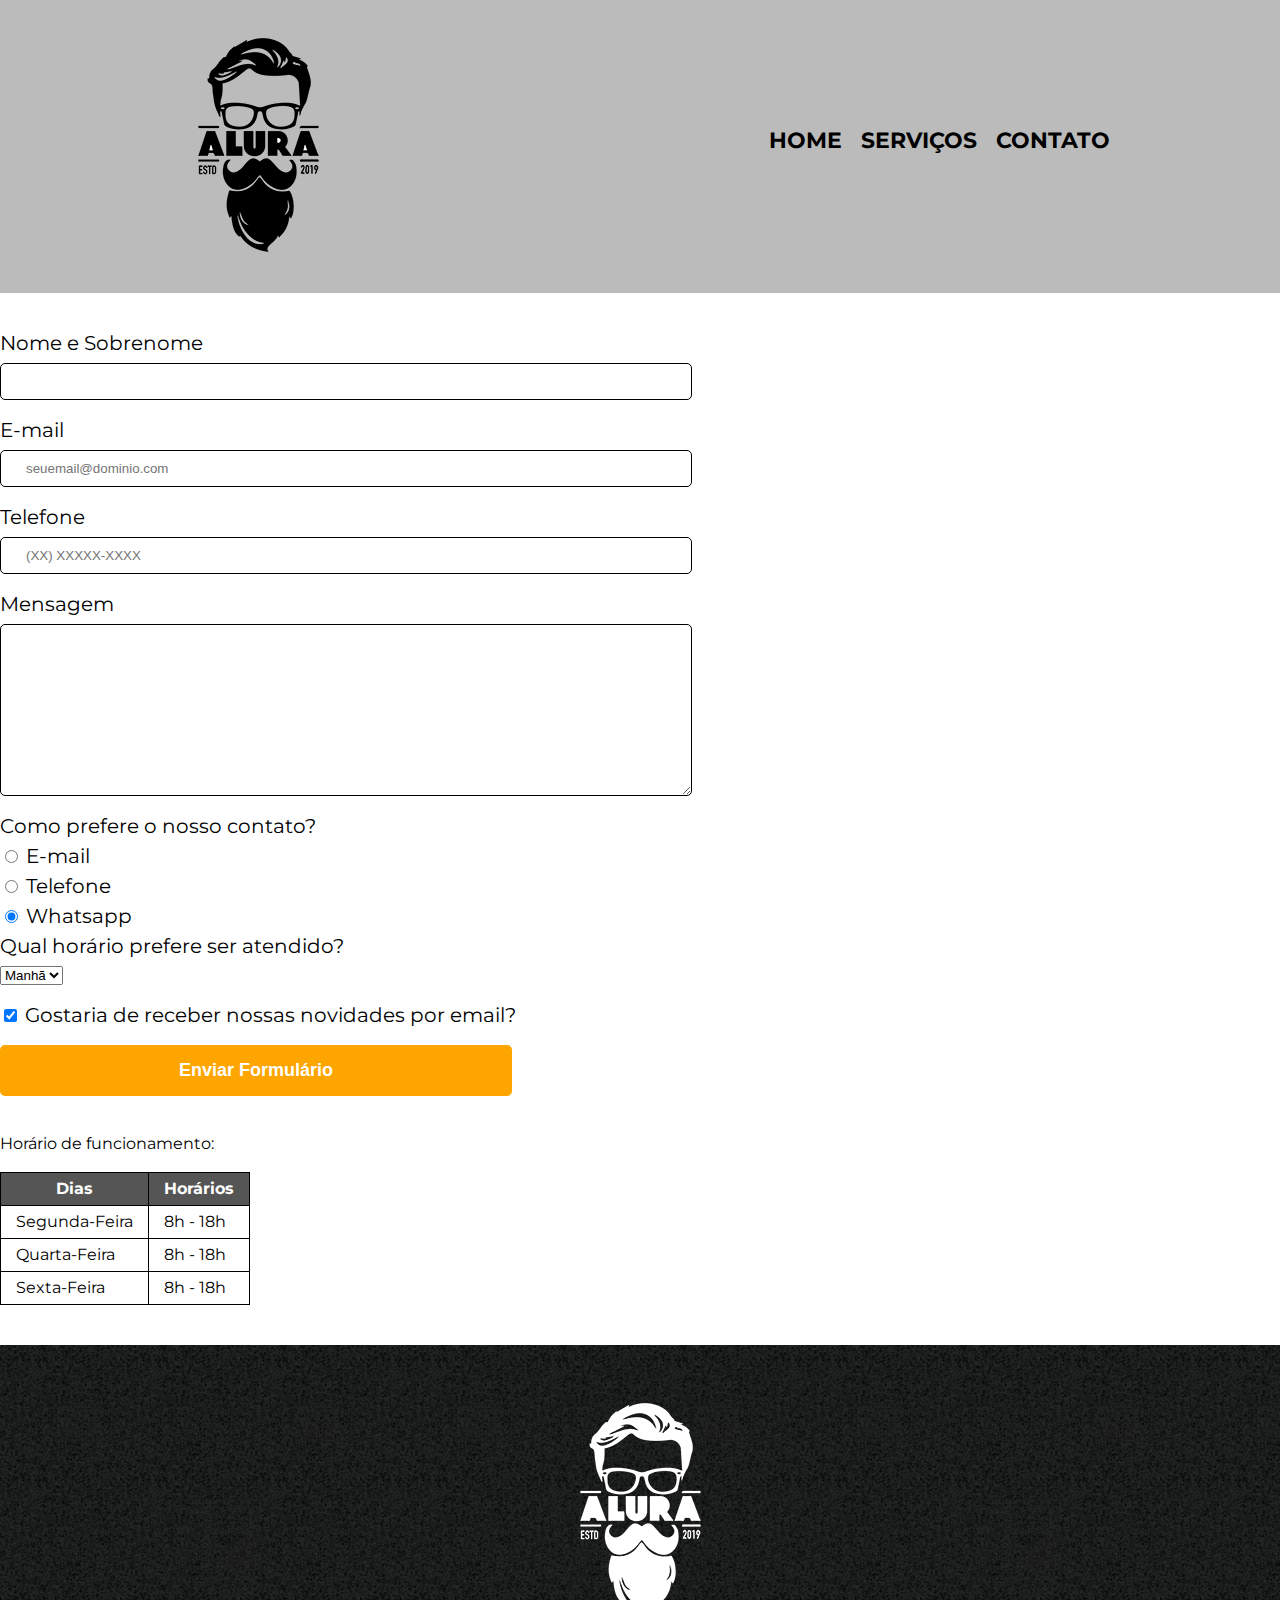
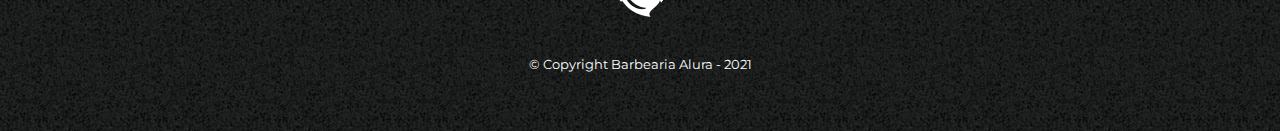
==== contato.html @ 5606df6f "Add files via upload" ====
<!DOCTYPE html>
<html>
	<head>
		<meta charset="UTF-8">
		<title>Contato - Barbearia Alura</title>
		<link rel="stylesheet" href="reset.css">
        <link rel="stylesheet" href="style.css">
		<link href="https://fonts.googleapis.com/css2?family=Montserrat&display=swap" rel="stylesheet">
	</head>
	<body>
		<header>
			<div class="caixa">				
				<h1><img src="logo.png" alt="Logo da Barbearia Alura"></h1>
				
				<nav>
					<ul>
						<li><a href="index.html">Home</a></li>
						<li><a href="servicos.html">Serviços</a></li>
						<li><a href="contato.html">Contato</a></li>
					</ul>
				</nav>
			</div>
        </header>
        
        <main>
            <form>
                <label for="nomesobrenome">Nome e Sobrenome</label>
                <input class="input-padrao" type="text" id="nomesobrenome" required>

                <label for="email">E-mail</label>
                <input class="input-padrao" type="email" id="email" required placeholder="seuemail@dominio.com">
                
                <label for="telefone">Telefone</label>
                <input class="input-padrao" type="tel" id="telefone" required placeholder="(XX) XXXXX-XXXX">

                <label for="mensagem">Mensagem</label>
                <textarea id="mensagem" class="input-padrao" cols="70" rows="10" required></textarea>

                <fieldset>
                    <legend>Como prefere o nosso contato?</legend>
                    <label for="radio-email">
                        <input type="radio" name="contato" value="email" id="radio-email">
                        E-mail
                    </label>
                    
                    <label for="radio-telefone">
                        <input type="radio" name="contato" value="telefone" id="radio-telefone">
                        Telefone
                    </label>
                    
                    <label for="radio-whatsapp">
                        <input type="radio" name="contato" value="whatsapp" id="radio-whatsapp" checked>
                        Whatsapp
                    </label>
                </fieldset>

                <fieldset>
                    <legend>Qual horário prefere ser atendido?</legend>
                    <select>
                        <option>Manhã</option>
                        <option>Tarde</option>
                        <option>Noite</option>
                    </select>

                    <label class="checkbox">
                        <input type="checkbox" checked>
                        Gostaria de receber nossas novidades por email?
                    </label>
                </fieldset>
                
                <input type="submit" value="Enviar Formulário" class="enviar">
            </form>
        
            <div id="table">
                <p>Horário de funcionamento:</p>
                <table>
                    <thead>
                        <tr>
                            <th>Dias</th>
                            <th>Horários</th>
                        </tr>
                    </thead>
                    <tbody>
                        <tr>
                            <td>Segunda-Feira</td>
                            <td>8h - 18h</td>
                        </tr>
                        <tr>
                            <td>Quarta-Feira</td>
                            <td>8h - 18h</td>
                        </tr>
                        <tr>
                            <td>Sexta-Feira</td>
                            <td>8h - 18h</td>
                        </tr>
                    </tbody>
                </table>
            </div>
        </main>

        <footer>
			<img src="logo-branco.png" alt="Logo da Barbearia Alura">
			<p class="copyright">&copy; Copyright Barbearia Alura - 2021</p>
		</footer>
	</body>
</html>
---- style.css ----
body{
    font-family: 'Montserrat', sans-serif;
}
header{
    background: #BBBBBB;
    padding: 20px 0;
}

.caixa{
    position: relative;
    width: 940px;
    margin: 0 auto;
}

nav{
    position: absolute;
    top: 110px;
    right: 0;
}

nav li{
    display: inline;
    margin: 0 0 0 15px;
}

nav a{
    text-transform: uppercase;
    color: #000000;
    font-weight: bold;
    font-size: 22px;
    text-decoration: none;
}

nav a:hover{
    color: #C78C19;
    text-decoration: underline;
}

.selecione-agendamento{
    text-align: center;
    font-size: 30px;
    font-weight: bold;
    margin-top: 1em;
}

.produtos {
    width: 940px;
    margin: 0 auto;
    padding: 50px 0;
}

.produtos li {
    display: inline-block;
    text-align: center;
    width: 30%;
    vertical-align: top;
    margin: 0 1.5%;
    padding: 30px 20px;
    box-sizing: border-box;
    border: 2px solid #000000;
    border-radius: 10px;
}

.produtos li:hover{
    border-color:#C78C19;
}

.produtos li:hover h2{
    font-size: 34px;
}

.produtos li:active{
    border-color:#088C19;
}

.produtos h2 {
    font-size: 30px;
    font-weight: bold;
}

.produto-descricao {
    font-size: 18px;
}

.produto-preco {
    font-size: 22px;
    font-weight: bold;
    margin-top: 10px;
}

footer{
    text-align: center;
    background: url("bg.jpg");
    padding: 40px 0;
}

.copyright{
    color: #FFFFFF;
    font-size: 13px;
    margin: 20px 0;
}

main{

}

form{
    margin: 40px 0;
}
form label, form legend{
    display: block;
    font-size: 20px;
    margin: 0 0 10px;
}

.input-padrao{
    display: block;
    margin: 0 0 20px;
    padding: 10px 25px;
    width: 50%;
    border-radius: 5px;
    border: 1px solid;
}

.checkbox{
    margin: 20px 0;
}

.enviar{
    width: 40%;
    padding: 15px 0;
    background: orange;
    color:white;
    font-weight: bold;
    font-size: 18px;
    border: none;
    border-radius: 5px;
    transition: 1s all;
    cursor: pointer;
}

.enviar:hover{
    background: darkorange;
    transform: scale(1.2);
}

table{
    margin: 20px 0 40px;
}

thead{
    background-color: #555555;
    color: #FFFFFF;
    font-weight: bold;
}

th, td{
    border: 1px solid #000000;
    padding: 8px 15px;
}

/* CSS da página inicial */

.banner{
    width: 100%;
}

.titulo-principal{
    text-align: center;
    font-size: 2em;
    margin: 0 0 1em;
    clear: left;
}

.principal{
    padding: 3em 0;
    background: #FEFEFE;
    width: 940px;
    margin: 0 auto;
}

.principal p{
    margin: 0 0 1em;
}

.principal strong{
    font-weight: bold;
}

.principal em{
    font-style: italic;
}

.utensilios{
    width: 120px;
    float: left;
    margin: 0 20px 20px 0;
}

.mapa{
    padding: 3em 0;
    background: linear-gradient(#FEFEFE, #888888);
}

.mapa p{
    margin: 0 0 2em;
    text-align: center;
}

.mapa-conteudo{
    width: 940px;
    margin: 0 auto;
}

.beneficios{
    padding: 3em 0;
    background: #888888;
}

.conteudo-beneficios{
    width: 640px;
    margin: 0 auto;
}

.lista-beneficios{
    width: 40%;
    display: inline-block;
    vertical-align: top;
}

.itens{
    line-height: 1.5;
}

.itens:before{
    content: "★";

}

.itens:first-child{
    font-weight: bold;
}

.imagem-beneficios{
    width: 60%;
    opacity: 1;
    transition: 400ms;
    box-shadow: 10px 10px 10px 0 #000000;
}

.imagem-beneficios:hover{
    opacity: 0.3;
}
.video{
    width: 560px;
    margin: 2em auto;
}
/* Responsividade */

@media screen and (max-width: 480px){

    .caixa, .principal, .conteudo-beneficios, .mapa-conteudo, .video{
        width: auto;
    }

    h1{
        text-align: center;
    }

    nav{
        position: static;
        text-align: center;
    }

    .lista-beneficios, .imagem-beneficios{
        width: 100%;
    }
}
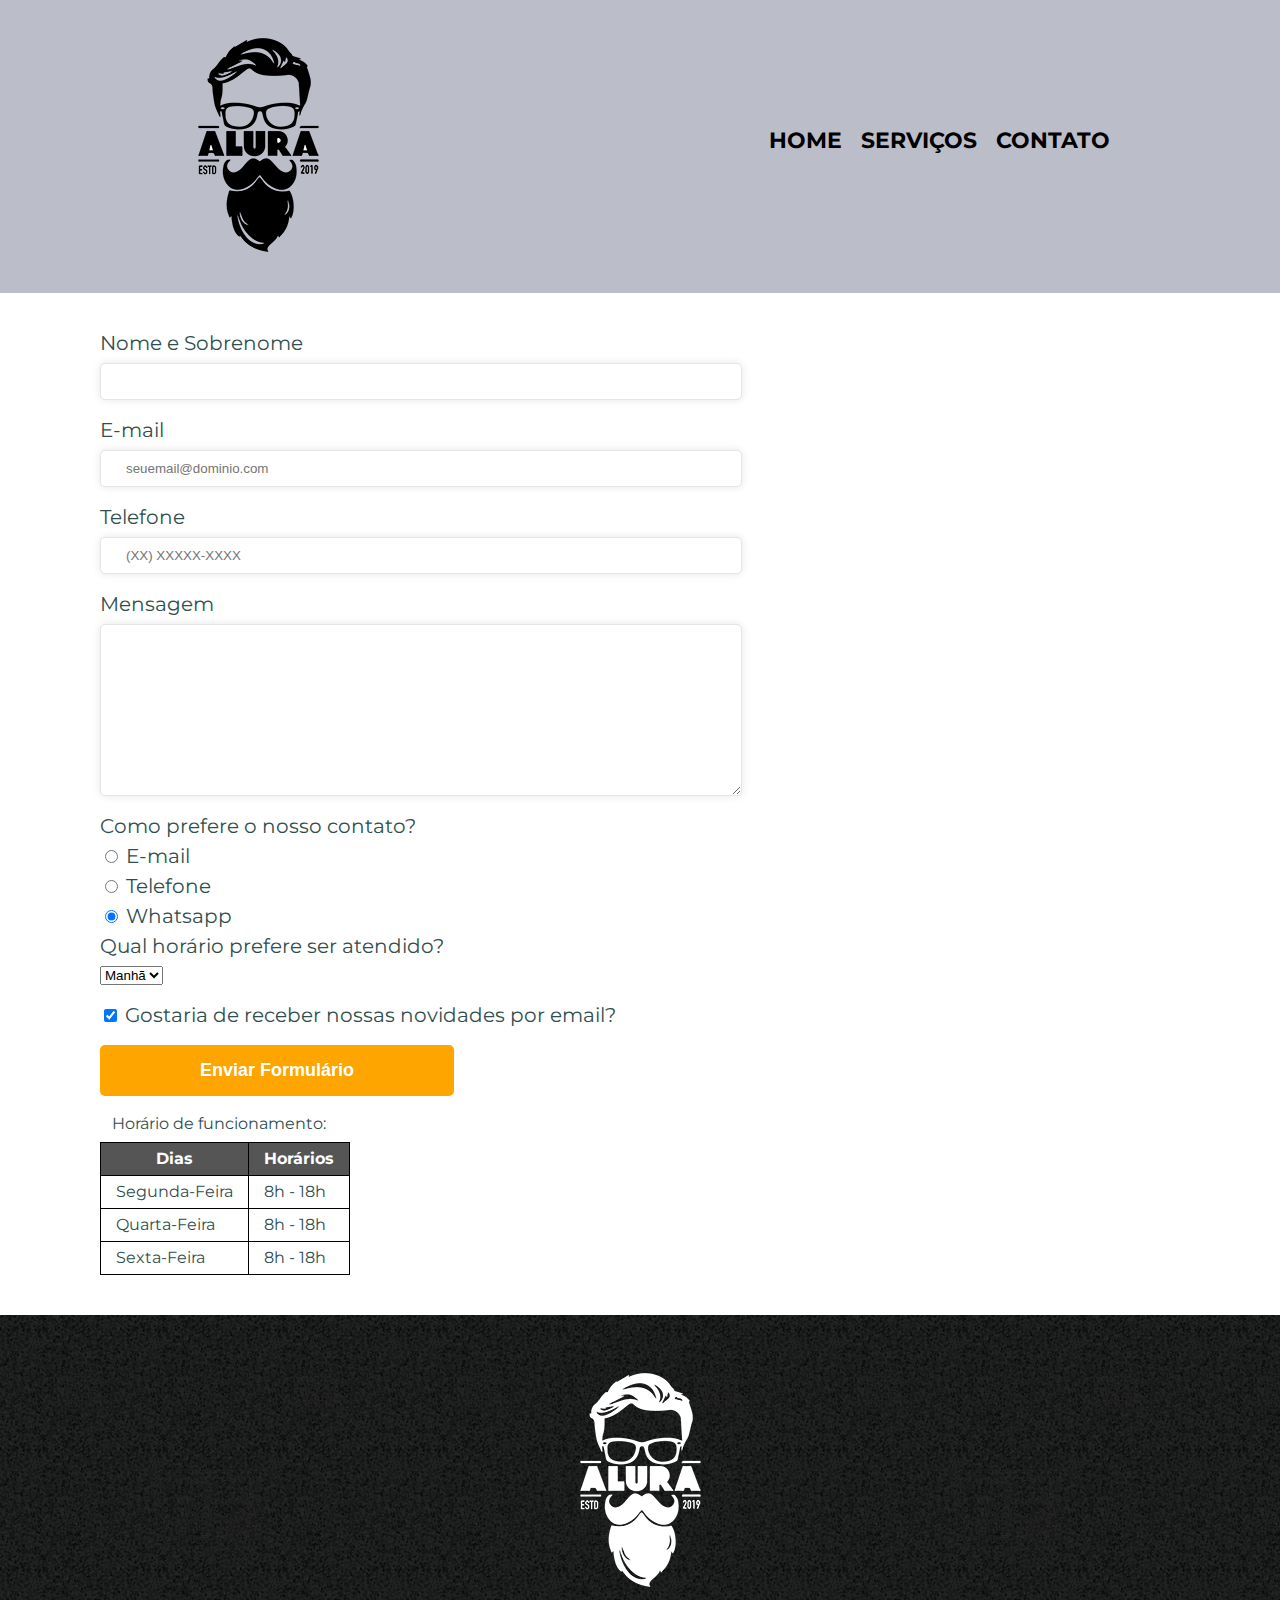
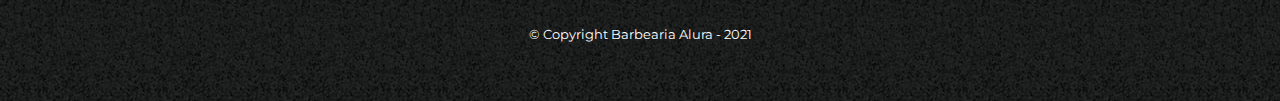
==== commit f9f5f6ba: "Merge pull request #4 from DannielSArruda/responsive" ====
--- a/contato.html
+++ b/contato.html
@@ -1,16 +1,17 @@
 <!DOCTYPE html>
 <html>
 	<head>
-		<meta charset="UTF-8">
+        <meta charset="UTF-8">
+        <meta name="viewport" content="width=device-width">
 		<title>Contato - Barbearia Alura</title>
-		<link rel="stylesheet" href="reset.css">
-        <link rel="stylesheet" href="style.css">
+		<link rel="stylesheet" href="./css/reset.css">
+        <link rel="stylesheet" href="./css/style.css">
 		<link href="https://fonts.googleapis.com/css2?family=Montserrat&display=swap" rel="stylesheet">
 	</head>
 	<body>
 		<header>
 			<div class="caixa">				
-				<h1><img src="logo.png" alt="Logo da Barbearia Alura"></h1>
+				<h1><img src="./img/logo.png" alt="Logo da Barbearia Alura"></h1>
 				
 				<nav>
 					<ul>
@@ -99,7 +100,7 @@
         </main>
 
         <footer>
-			<img src="logo-branco.png" alt="Logo da Barbearia Alura">
+			<img src="./img/logo-branco.png" alt="Logo da Barbearia Alura">
 			<p class="copyright">&copy; Copyright Barbearia Alura - 2021</p>
 		</footer>
 	</body>
--- a/css/style.css
+++ b/css/style.css
@@ -0,0 +1,320 @@
+body{
+    font-family: 'Montserrat', sans-serif;
+}
+header{
+    background: #BBBDC9;
+    padding: 20px 0;
+}
+
+.caixa{
+    position: relative;
+    width: 940px;
+    margin: 0 auto;
+}
+
+nav{
+    position: absolute;
+    top: 110px;
+    right: 0;
+}
+
+nav li{
+    display: inline;
+    margin: 0 0 0 15px;
+}
+
+nav a{
+    text-transform: uppercase;
+    color: #000000;
+    font-weight: bold;
+    font-size: 22px;
+    text-decoration: none;
+}
+
+nav a:hover{
+    color: #C78C19;
+    text-decoration: underline;
+}
+
+.selecione-agendamento{
+    text-align: center;
+    font-size: 25px;
+    font-weight: bold;
+    margin-top: 1em;
+}
+
+.produtos {
+    width: 940px;
+    margin: 0 auto;
+    padding: 50px 0;
+}
+
+.produtos li {
+    display: inline-block;
+    text-align: center;
+    width: 30%;
+    vertical-align: top;
+    margin: 0 1.5%;
+    padding: 30px 20px;
+    box-sizing: border-box;
+    border: 2px solid #000000;
+    border-radius: 10px;
+}
+
+.produtos li:hover{
+    border-color:#C78C19;
+}
+
+.produtos li:hover h2{
+    font-size: 30px;
+}
+
+.produtos li:active{
+    border-color:#088C19;
+}
+
+.produtos h2 {
+    font-size: 26px;
+    font-weight: bold;
+}
+
+.produto-descricao {
+    font-size: 18px;
+}
+
+.produto-preco {
+    font-size: 22px;
+    font-weight: bold;
+    margin-top: 10px;
+}
+
+footer{
+    text-align: center;
+    background: url("../img/bg.jpg");
+    padding: 40px 0;
+}
+
+.copyright{
+    color: #FFFFFF;
+    font-size: 13px;
+    margin: 20px 0;
+}
+
+main{
+    
+}
+
+form{
+    margin: 40px 0 0 100px;
+}
+form label, form legend{
+    display: block;
+    font-size: 20px;
+    margin: 0 0 10px;
+    color: darkslategray;
+        
+}
+
+.input-padrao{
+    display: block;
+    margin: 0 0 20px;
+    padding: 10px 25px;
+    width: 50%;
+    border-radius: 5px;
+    border: solid 1px #E5E5E5;
+    box-shadow: rgba(0,0,0, 0.1) 0px 0px 8px; 
+    -moz-box-shadow: rgba(0,0,0, 0.1) 0px 0px 8px; 
+    -webkit-box-shadow: rgba(0,0,0, 0.1) 0px 0px 8px; 
+    
+}
+
+.checkbox{
+    margin: 20px 0;
+}
+
+.enviar{
+    width: 30%;
+    padding: 15px 0;
+    background: orange;
+    color:white;
+    font-weight: bold;
+    font-size: 18px;
+    border: none;
+    border-radius: 5px;
+    transition: 1s all;
+    cursor: pointer;
+}
+
+.enviar:hover{
+    background: darkorange;
+    transform: scale(1.1);
+}
+
+#table{
+    margin: 20px 0 40px 100px;
+    color: darkslategray;
+}
+
+#table p{
+    margin: 0 0 10px 12px;
+    color: darkslategray;
+}
+
+thead{
+    background-color: #555555;
+    color: #FFFFFF;
+    font-weight: bold;
+}
+
+th, td{
+    border: 1px solid #000000;
+    padding: 8px 15px;
+}
+
+/* CSS da página inicial */
+
+.banner{
+    width: 100%;
+}
+
+.titulo-principal{
+    text-align: center;
+    font-size: 2em;
+    margin: 0 0 1em;
+    clear: left;
+}
+
+.principal{
+    padding: 3em 0;
+    background: #FEFEFE;
+    width: 940px;
+    margin: 0 auto;
+}
+
+.principal p{
+    margin: 0 0 1em;
+}
+
+.principal strong{
+    font-weight: bold;
+}
+
+.principal em{
+    font-style: italic;
+}
+
+.utensilios{
+    width: 120px;
+    float: left;
+    margin: 0 20px 20px 0;
+}
+
+.mapa{
+    padding: 3em 0;
+    background: linear-gradient(#FEFEFE, #BBBDC9);
+}
+
+.mapa p{
+    margin: 0 0 2em;
+    text-align: center;
+}
+
+.mapa-conteudo{
+    width: 940px;
+    margin: 0 auto;
+}
+
+.beneficios{
+    padding: 3em 0;
+    background: #BBBDC9;
+}
+
+.conteudo-beneficios{
+    width: 640px;
+    margin: 0 auto;
+}
+
+.lista-beneficios{
+    width: 40%;
+    display: inline-block;
+    vertical-align: top;
+}
+
+.itens{
+    line-height: 1.5;
+}
+
+.itens:before{
+    content: "★";
+
+}
+
+.itens:first-child{
+    font-weight: bold;
+}
+
+.imagem-beneficios{
+    width: 60%;
+    opacity: 1;
+    transition: 400ms;
+    box-shadow: 10px 10px 10px 0 #000000;
+}
+
+.imagem-beneficios:hover{
+    opacity: 0.3;
+}
+.video{
+    width: 560px;
+    margin: 2em auto;
+}
+/* Responsividade */
+
+@media screen and (max-width: 480px){
+
+    .caixa, .principal, .conteudo-beneficios, .mapa-conteudo, .video, .produtos{
+        width: 95%;
+    }
+
+    .principal p{
+        text-align: justify;
+    }
+
+    .utensilios{
+        margin: 0 10px 20px 0;
+    }
+
+    h1{
+        text-align: center;
+    }
+
+    nav{
+        position: static;
+        text-align: center;
+    }
+
+    .lista-beneficios, .imagem-beneficios{
+        width: 100%;
+    }
+
+    .produtos li{
+        width: 50%;
+        margin: 0 auto 10px;
+        display: block;
+        padding: 15px 20px;
+    }
+
+    .imagem-servicos{
+        width: 160px;
+    }
+
+    fieldset{
+        margin: 10px 0;
+    }
+
+    .enviar{
+        width: 36%;
+        font-size: 15px;
+    }
+}
+
+
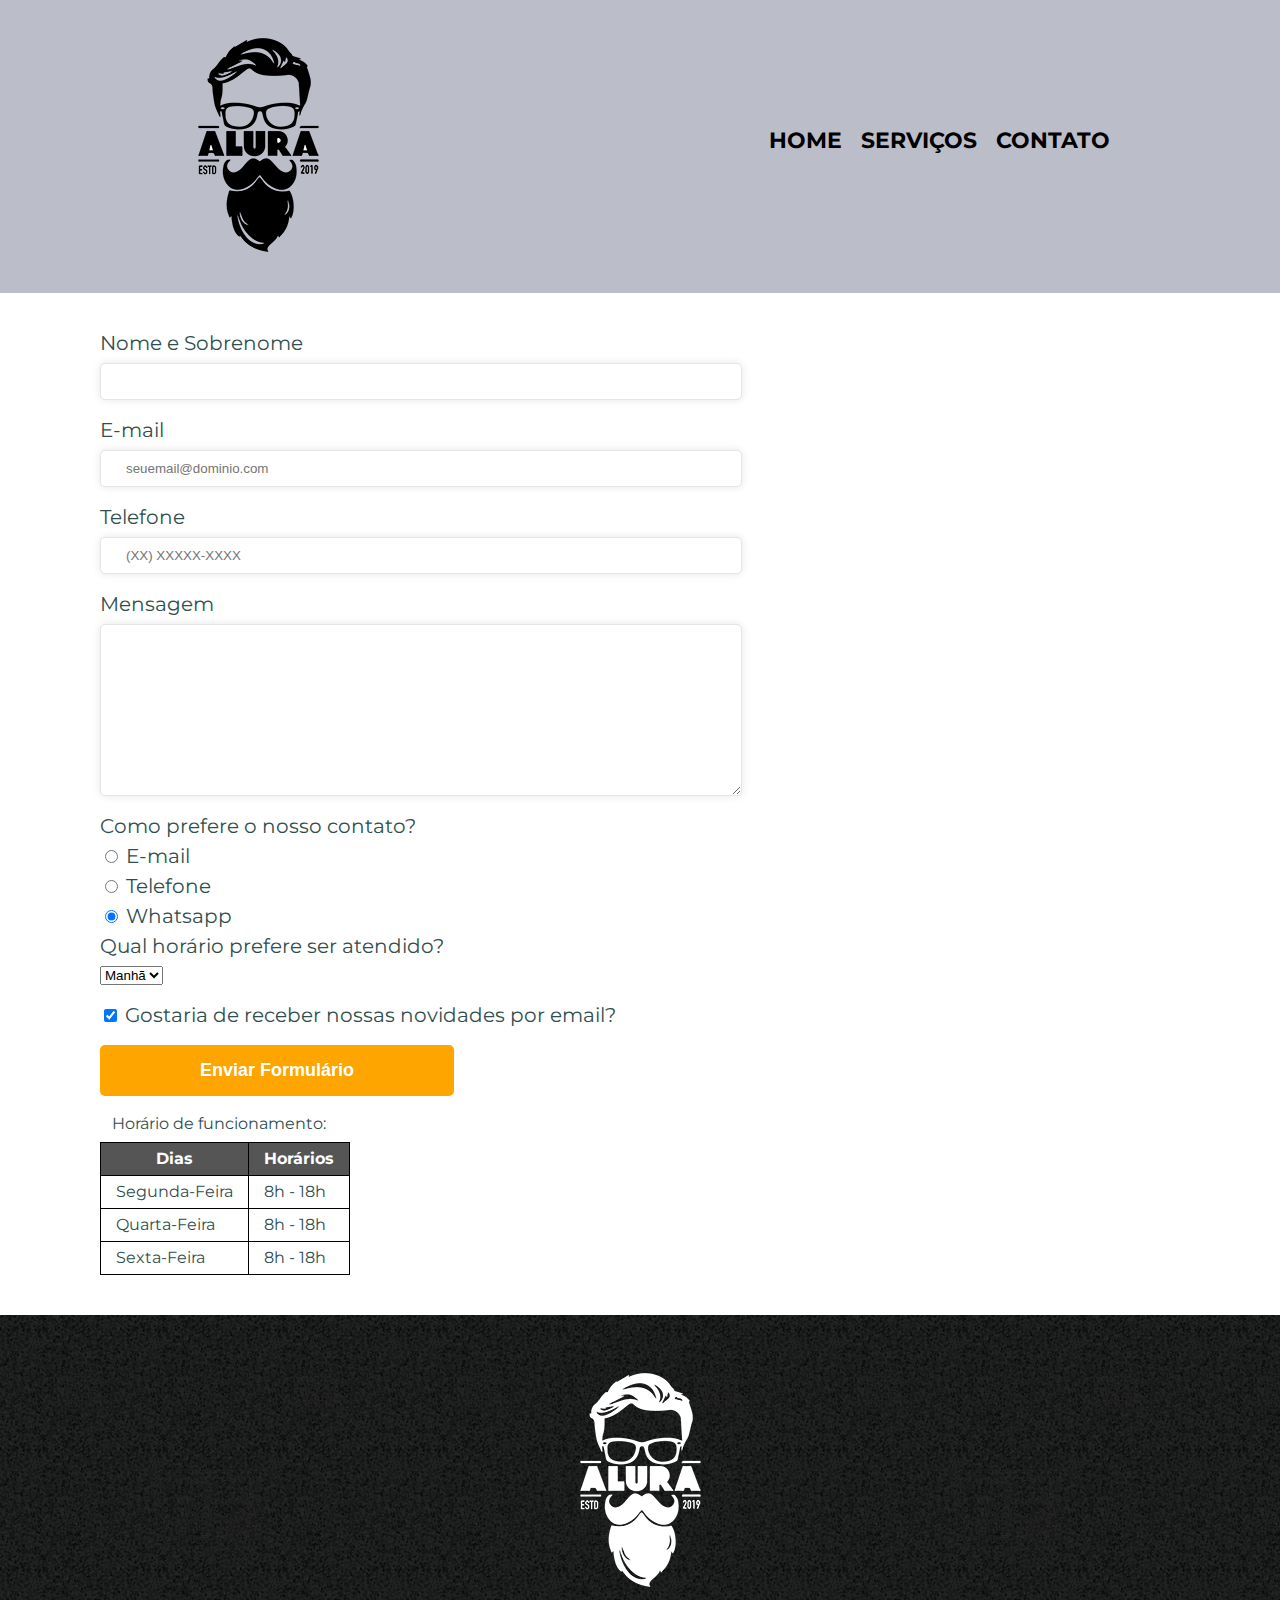
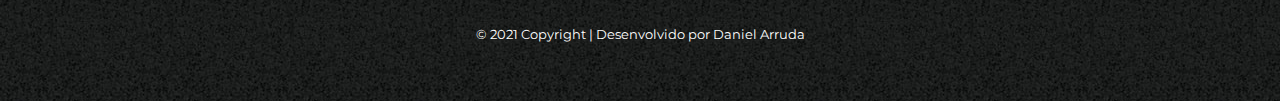
==== commit 22bfd61e: "Added the author" ====
--- a/contato.html
+++ b/contato.html
@@ -101,7 +101,7 @@
 
         <footer>
 			<img src="./img/logo-branco.png" alt="Logo da Barbearia Alura">
-			<p class="copyright">&copy; Copyright Barbearia Alura - 2021</p>
+			<p class="copyright">&copy; 2021 Copyright | Desenvolvido por Daniel Arruda</p>
 		</footer>
 	</body>
 </html>--- a/css/style.css
+++ b/css/style.css
@@ -271,7 +271,11 @@
 
 @media screen and (max-width: 480px){
 
-    .caixa, .principal, .conteudo-beneficios, .mapa-conteudo, .video, .produtos{
+    .caixa{
+        width: 100%;
+    }
+
+    .principal, .conteudo-beneficios, .mapa-conteudo, .video, .produtos{
         width: 95%;
     }
 
@@ -304,7 +308,15 @@
     }
 
     .imagem-servicos{
-        width: 160px;
+        width: 150px;
+    }
+
+    form{
+        margin: 40px 0 0 80px;
+    }
+
+    #table{
+        margin: 20px 0 40px 70px;
     }
 
     fieldset{
@@ -312,9 +324,9 @@
     }
 
     .enviar{
-        width: 36%;
-        font-size: 15px;
-    }
-}
-
-
+        width: 40%;
+        font-size: 13px;
+    }
+}
+
+
